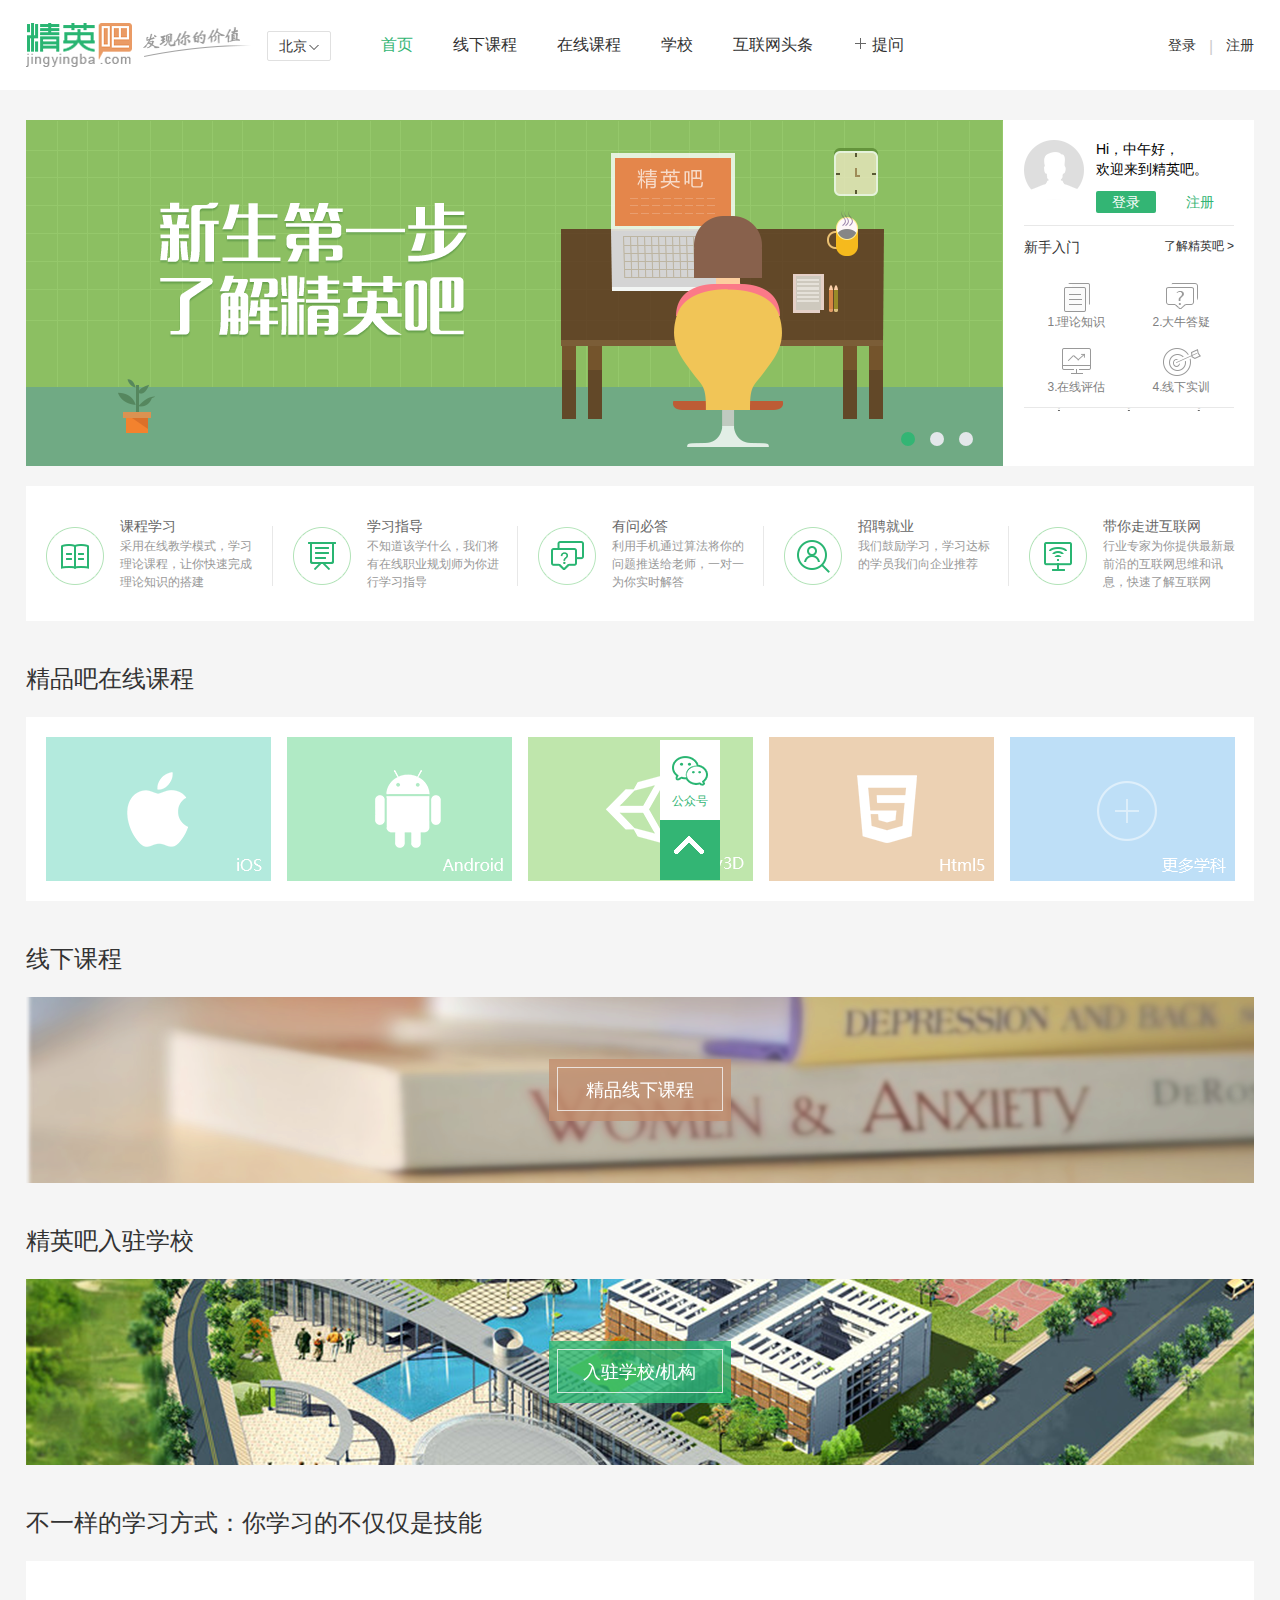
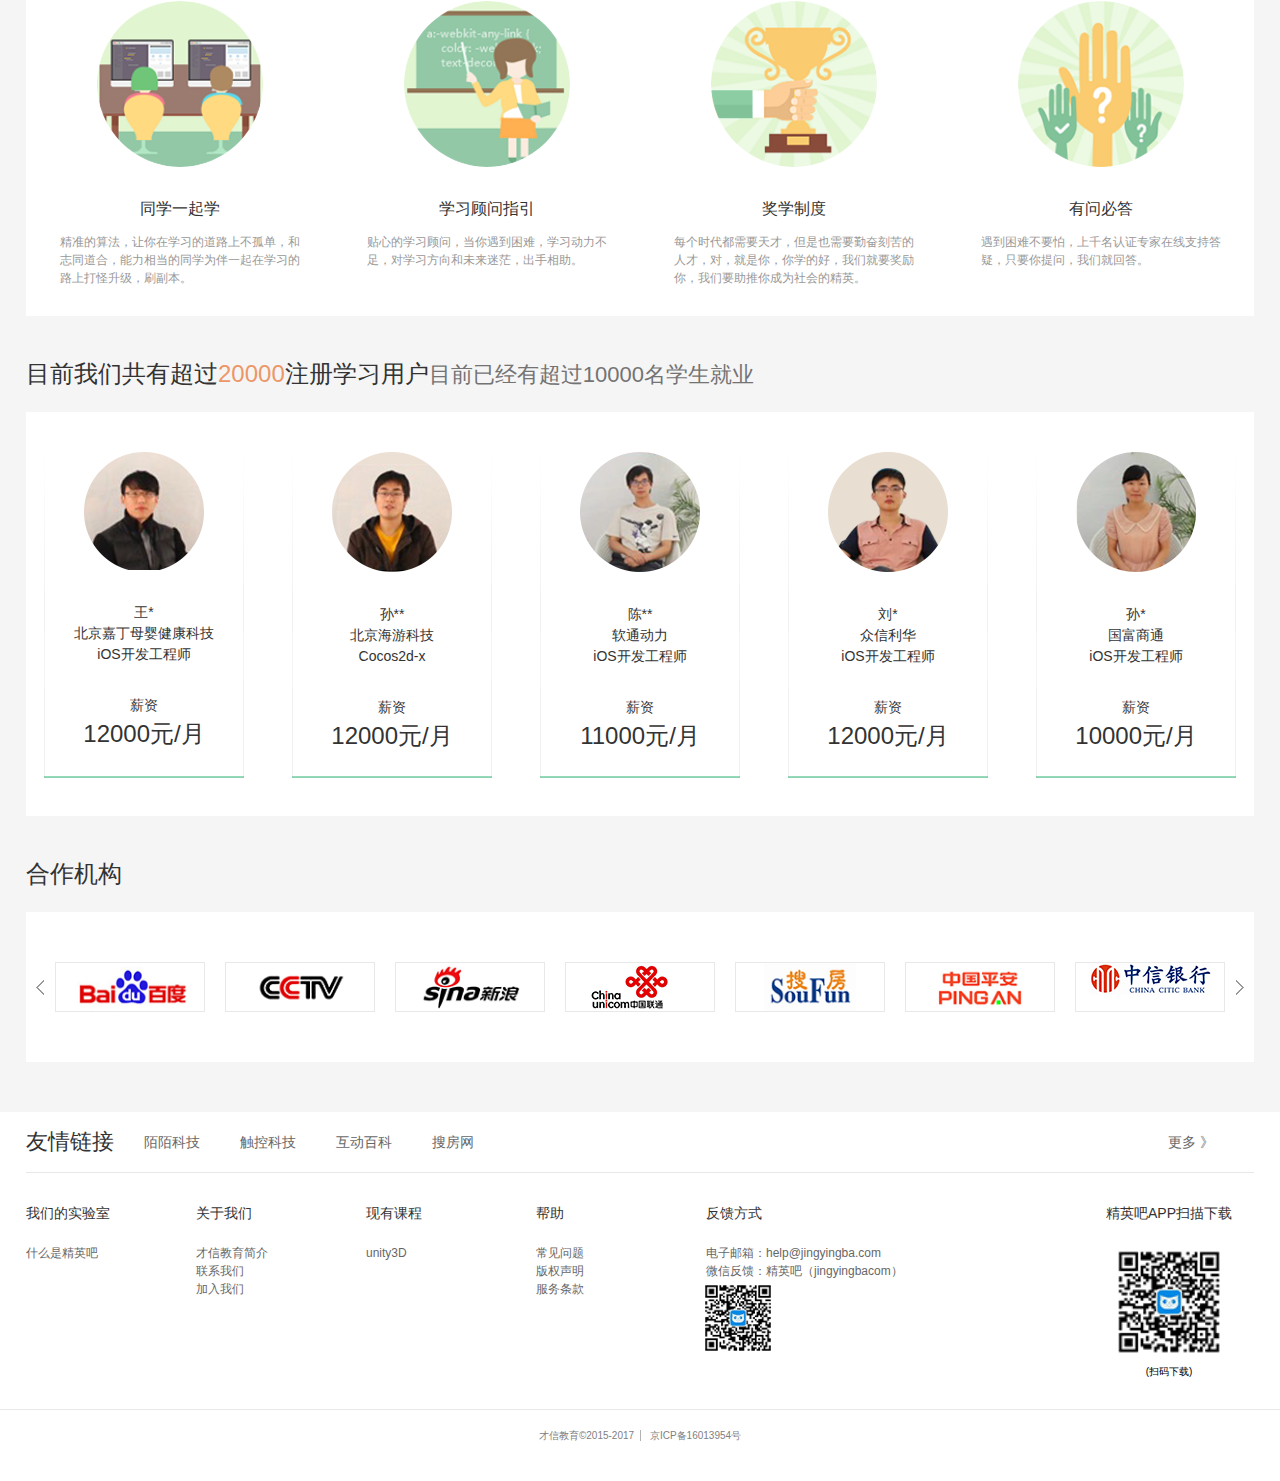
==== index.html @ 9c68c78a "7.28" ====
<!DOCTYPE html>
<html lang="en">
<head>
	<meta charset="UTF-8">
	<title>精英吧</title>
	<!-- <link rel="stylesheet" type="text/css" href="css/public/reset.css"> -->
	<link rel="stylesheet" type="text/css" href="css/index/base.css">
	<link rel="stylesheet" type="text/css" href="css/public/public.css">
	<link rel="stylesheet" type="text/css" href="css/index/index.css">
</head>
<body>
	<!-- 头部的导航区域：-->
	<div class="header-wrap">
		<header class="header-inner clearfix">
			<!-- 图标logo： -->
			<div class="logo-wrap">
				<a href="javascript:void(0)" class="logo-icon"><img src="img/public/logo-icon.png"></a>
				<span class="icon-font"><img src="img/public/logo-font.png"></span>
			</div>
			<!-- 位置： -->
			<div class="geo-location">
				<a href="javascript:void(0)" class="cur-location">北京</a>
				<ul class="city-list-wrap city-list-show-hide clearfix">
					<li>
						<a href="javascript:void(0)">
							<img src="img/index/city1.png" alt="">
							<em>北京</em>
						</a>
					</li>
					<li>
						<a href="javascript:void(0)">
							<img src="img/index/city2.png" alt="">
							<em>大连</em>
						</a>
					</li>
					<li>
						<a href="javascript:void(0)">
							<img src="img/index/city3.png" alt="">
							<em>郑州</em>
						</a>
					</li>
					<li>
						<a href="javascript:void(0)">
							<img src="img/index/city4.png" alt="">
							<em>上海</em>
						</a>
					</li>
					<li>
						<a href="javascript:void(0)">
							<img src="img/index/city5.png" alt="">
							<em>广州</em>
						</a>
					</li>
					<li>
						<a href="javascript:void(0)">
							<img src="img/index/city6.png" alt="">
							<em>西安</em>
						</a>
					</li>
					<li>
						<a href="javascript:void(0)">
							<img src="img/index/city7.png" alt="">
							<em>武汉</em>
						</a>
					</li>
				</ul>
			</div>
			<!-- 功能按键： -->
			<ul class="action-list-wrap clearfix">
				<li>
					<a href="index.html" class="clickActiveColor">首页</a>
				</li>
				<li>
					<a href="javascript:void(0)">线下课程</a>
				</li>
				<li>
					<a href="html/course-list/course-list.html">在线课程</a>
				</li>
				<li>
					<a href="javascript:void(0)">学校</a>
				</li>
				<li>
					<a href="javascript:void(0)">互联网头条</a>
				</li>
				<li>
					<a href="javascript:void(0)"><span class="add-icon"></span>&nbsp;提问</a>
				</li>
			</ul>
			<!-- 登录和注册: -->
			<p class="login-wrap">
				<a href="html/login/login.php?id=0">登录</a>
				<span>&#124;</span>
				<a href="html/login/login.php?id=1">注册</a>
			</p>
		</header>
	</div>
	<!-- 中部的内容区域： -->
	<div class="content-wrap">
		<div class="content-inner">
			<!-- 大图fade效果和登录、注册栏： -->
			<ul class="img-login-wrap clearfix">
				<li class="img-wrap">
					<a href="javascript:void(0)" title="标题">
						<img src="img/index/banner1.png">
					</a>
					<a href="javascript:void(0)"  title="标题">
						<img src="img/index/banner2.png">
					</a>
					<a href="javascript:void(0)" title="标题">
						<img src="img/index/banner3.png">
					</a>
					<p class="select-bar">
						<span class="selectActive"></span>
						<span></span>
						<span></span>
					</p>
				</li>
				<li class="login-wrap">
					<ul class="login-inner clearfix">
						<li>
							<a href="javascript:void(0)" class="user-header-icon"></a>
						</li>
						<li>
							<p><span>Hi</span>，中午好，</p>
							<p>欢迎来到精英吧。</p>
							<p class="btn-wrap">
								<a href="html/login/login.php?id=0" class="login-btn select-active-btn">登录</a>
								<a href="html/login/login.php?id=1" class="create-btn">注册</a>
								<a href="javascript:void(0)" class="my-center">个人中心</a>
							</p>
						</li>
					</ul>
					<ul class="item-wrap clearfix" id="item-wrap">
						<li class="clearfix">
							<a href="javascript:void(0)">新手入门</a>
							<a href="html/beginner/beginner.html">了解精英吧&nbsp;&gt;</a>
						</li>
						<li>
							<a href="javascript:void(0)">1.理论知识</a>
						</li>
						<li>
							<a href="javascript:void(0)">2.大牛答疑</a>
						</li>
						<li>
							<a href="javascript:void(0)">3.在线评估</a>
						</li>
						<li>
							<a href="javascript:void(0)">4.线下实训</a>
						</li>
					</ul>
					<div class="scholarship clearfix">
						<a href="javascript:void(0)">奖学</a>
						<a href="javascript:void(0)">就业</a>
						<a href="javascript:void(0)">圈子</a>
					</div>
				</li>
			</ul>
			<!-- 课程学习等功能菜单： -->
			<ul class="menu-wrap clearfix">
				<li>
					<a href="javascript:void(0)" class="clearfix">
						<div class="left"></div>
						<div class="right">
							<h4>课程学习</h4>
							<p>采用在线教学模式，学习理论课程，让你快速完成理论知识的搭建</p>
						</div>
					</a>
				</li>
				<li>
					<a href="javascript:void(0)" class="clearfix">
						<div class="left"></div>
						<div class="right">
							<h4>学习指导</h4>
							<p>不知道该学什么，我们将有在线职业规划师为你进行学习指导</p>
						</div>
					</a>
				</li>
				<li>
					<a href="javascript:void(0)" class="clearfix">
						<div class="left"></div>
						<div class="right">
							<h4>有问必答</h4>
							<p>利用手机通过算法将你的问题推送给老师，一对一为你实时解答</p>
						</div>
					</a>
				</li>
				<li>
					<a href="javascript:void(0)" class="clearfix">
						<div class="left"></div>
						<div class="right">
							<h4>招聘就业</h4>
							<p>我们鼓励学习，学习达标的学员我们向企业推荐</p>
						</div>
					</a>
				</li>
				<li>
					<a href="javascript:void(0)" class="clearfix">
						<div class="left"></div>
						<div class="right">
							<h4>带你走进互联网</h4>
							<p>行业专家为你提供最新最前沿的互联网思维和讯息，快速了解互联网</p>
						</div>
					</a>
				</li>
			</ul>
			<!-- 精品吧在线课程： -->
			<h2 class="online-courses-title">精品吧在线课程</h2>
			<ul class="on-line-courses clearfix">
				<li class="hasActive">
					<a href="javascript:void(0)">
						<img src="img/index/online_ios.png" alt="">
					</a>
				</li> 
				<li class="expectActive">
					<a href="javascript:void(0)">
						<img src="img/index/online_android.png" alt="">
					</a>
				</li>
				<li class="expectActive">
					<a href="javascript:void(0)">
						<img src="img/index/online_unity3d.png" alt="">
					</a>
				</li>
				<li class="expectActive">
					<a href="javascript:void(0)">
						<img src="img/index/online_html5.png" alt="">
					</a>
				</li>
				<li class="moreActive">
					<a href="javascript:void(0)">
						<img src="img/index/online_more.png" alt="">
					</a>
				</li>
			</ul>
			<!-- 线下课程： -->
			<h2 class="offline-title public-h2">线下课程</h2>
			<a href="javascript:void(0);" class="off-line-courses maskGrayActive">
				<span>精品线下课程</span>
			</a>
			<!-- 入驻学校： -->
			<h2 class="school-title public-h2">精英吧入驻学校</h2>
			<a href="javascript:void(0);" class="enter-school maskGrayActive">
				<span>入驻学校/机构</span>
			</a>
			<!-- 不一样的学习方式：你学习的不仅仅是技能: -->
			<h2 class="learning-way-title public-h2">不一样的学习方式：你学习的不仅仅是技能</h2>
			<ul class="learning-way-wrap clearfix">
				<li class="learning-way1">
					<a href="javascript:void(0)">
						<img src="img/index/learning_way1.png">
						<h3>同学一起学</h3>
						<p>精准的算法，让你在学习的道路上不孤单，和志同道合，能力相当的同学为伴一起在学习的路上打怪升级，刷副本。</p>
					</a>
				</li>
				<li class="learning-way2">
					<a href="javascript:void(0)">
						<img src="img/index/learning_way2.png">
						<h3>学习顾问指引</h3>
						<p>贴心的学习顾问，当你遇到困难，学习动力不足，对学习方向和未来迷茫，出手相助。</p>
					</a>
				</li>
				<li class="learning-way3">
					<a href="javascript:void(0)">
						<img src="img/index/learning_way3.png">
						<h3>奖学制度</h3>
						<p>每个时代都需要天才，但是也需要勤奋刻苦的人才，对，就是你，你学的好，我们就要奖励你，我们要助推你成为社会的精英。</p>
					</a>
				</li>
				<li class="learning-way4">
					<a href="javascript:void(0)">
						<img src="img/index/learning_way4.png">
						<h3>有问必答</h3>
						<p>遇到困难不要怕，上千名认证专家在线支持答疑，只要你提问，我们就回答。</p>
					</a>
				</li>
			</ul>
			<!-- 目前我们共有超过20000注册学习用户目前已经有超过10000名学生就业 :-->
			<h2 class="create-user-title public-h2">目前我们共有超过<em>20000</em>注册学习用户<span>目前已经有超过10000名学生就业</span></h2>
			<ul class="student-list clearfix">
				<li>
					<a href="javascript:void(0)">
						<img src="img/index/icon_user1.png">
						<ul class="each-info-list">
							<li>王*</li>
							<li>北京嘉丁母婴健康科技</li>
							<li>iOS开发工程师</li>
							<li>薪资</li>
							<li>12000元/月</li>
						</ul>
					</a>
				</li>
				<li>
					<a href="javascript:void(0)">
						<img src="img/index/icon_user2.png">
						<ul class="each-info-list">
							<li>孙**</li>
							<li>北京海游科技</li>
							<li>Cocos2d-x</li>
							<li>薪资</li>
							<li>12000元/月</li>
						</ul>
					</a>
				</li>
				<li>
					<a href="javascript:void(0)">
						<img src="img/index/icon_user3.png">
						<ul class="each-info-list">
							<li>陈**</li>
							<li>软通动力</li>
							<li>iOS开发工程师</li>
							<li>薪资</li>
							<li>11000元/月</li>
						</ul>
					</a>
				</li>
				<li>
					<a href="javascript:voi class="each-info-list"d(0)">
						<img src="img/index/icon_user4.png">
						<ul class="each-info-list">
							<li>刘*</li>
							<li>众信利华</li>
							<li>iOS开发工程师</li>
							<li>薪资</li>
							<li>12000元/月</li>
						</ul>
					</a>
				</li>
				<li>
					<a href="javascript:void(0)">
						<img src="img/index/icon_user5.png">
						<ul class="each-info-list">
							<li>孙*</li>
							<li>国富商通</li>
							<li>iOS开发工程师</li>
							<li>薪资</li>
							<li>10000元/月</li>
						</ul>
					</a>
				</li>
			</ul>
			<!-- 合作机构: -->
			<h2 class=" public-h2">合作机构</h2>
			<div class="logo-icon-wrap">
				<div class="logo-icon-container">
					<ul class="logo-icon-inner clearfix">
						<li><a href="javascript:void(0)"><img src="img/index/logo_baidu.png" alt=""></a></li>
						<li><a href="javascript:void(0)"><img src="img/index/logo_cctv.png" alt=""></a></li>
						<li><a href="javascript:void(0)"><img src="img/index/logo_sina.png" alt=""></a></li>
						<li><a href="javascript:void(0)"><img src="img/index/logo_uniom.png" alt=""></a></li>
						<li><a href="javascript:void(0)"><img src="img/index/logo_soufang.png" alt=""></a></li>
						<li><a href="javascript:void(0)"><img src="img/index/logo_pingan.png" alt=""></a></li>
						<li><a href="javascript:void(0)"><img src="img/index/logo_zxbank.png" alt=""></a></li>
						<li><a href="javascript:void(0)"><img src="img/index/logo_cyb.png" alt=""></a></li>
						<li><a href="javascript:void(0)"><img src="img/index/logo_leshi.png" alt=""></a></li>
						<li><a href="javascript:void(0)"><img src="img/index/logo_tx.png" alt=""></a></li>
					</ul>
				</div>
				<span class="left-controler"></span>
				<span class="right-controler"></span>
			</div>
		</div>
	</div>
	<!-- 底部的footer部分： -->
	<div class="footer-wrap">
		<div class="footer-inner">
			<ul class="link-wrap clearfix">
				<li class="link-title">友情链接</li>
				<li class="friend-link"><a href="javascript:void(0)">陌陌科技</a></li>
				<li class="friend-link"><a href="javascript:void(0)">触控科技</a></li>
				<li class="friend-link"><a href="javascript:void(0)">互动百科</a></li>
				<li class="friend-link"><a href="javascript:void(0)">搜房网</a></li>
				<li class="friend-link more-link"><a href="html/link/link.html">更多&nbsp;》</a></li>
			</ul>
			<div class="footer-bottom clearfix">
				<ul class="we-test-room">
					<li>我们的实验室</li>
					<li><a href="javascript:void(0)">什么是精英吧</a></li>
				</ul>
				<ul class="about-we">
					<li>关于我们</li>
					<li><a href="javascript:void(0)">才信教育简介</a></li>
					<li><a href="javascript:void(0)">联系我们</a></li>
					<li><a href="javascript:void(0)">加入我们</a></li>
				</ul>
				<ul class="now-course">
					<li>现有课程</li>
					<li><a href="javascript:void(0)">unity3D</a></li>
				</ul>
				<ul class="help-list">
					<li>帮助</li>
					<li><a href="javascript:void(0)">常见问题</a></li>
					<li><a href="javascript:void(0)">版权声明</a></li>
					<li><a href="javascript:void(0)">服务条款</a></li>
				</ul>
				<ul class="contact-way">
					<li>反馈方式</li>
					<li><a href="javascript:void(0)">电子邮箱：help@jingyingba.com</a></li>
					<li><a href="javascript:void(0)">微信反馈：精英吧（jingyingbacom）</a></li>
					<li><img src="img/index/code-2d.png"></li>
				</ul>
				<ul class="app-download">
					<li>精英吧APP扫描下载</li>
					<li><img src="img/index/code-2d.png"></li>
					<li>(扫码下载)</li>
				</ul>
			</div>
		</div>
	</div>
	<!-- 最底部的信息: -->
	<address>
		<a href="javascript:void(0)">才信教育©2015-2017</a>
		<a href="javascript:void(0)">京ICP备16013954号</a>
	</address>
	<!-- 主页右侧的返回顶部的部分： -->
	<div class="go-top-wrap">
		<a href="javascript:void(0)" class="wx-btn">公众号</a>
		<a href="javascript:void(0)" class="gotop-btn"></a>
	</div>
	<script type="text/javascript" src="js/public/jquery.min.js"></script>
	<script type="text/javascript">
		$(function(){
			// <!-- 位置部分绑定的事件 ： -->
			$("body").on("click",function(){
				$(".cur-location").removeClass("clickActive");
				$(".city-list-wrap").addClass("city-list-show-hide");
			})
			$(".cur-location").on("click",function(e){
				$(".cur-location").toggleClass("clickActive");
				$(".city-list-wrap").toggleClass("city-list-show-hide");
				e.stopPropagation();  //阻止事件传播(冒泡)
			})
			$(".city-list-wrap").on("mouseenter","li",function(){
				var index=$(this).index();
				$(".city-list-wrap img").removeClass("grayActive").eq(index).addClass("grayActive");
			})
			$(".city-list-wrap").on("click","li",function(){
				var index=$(this).index();
				var txt=$(".city-list-wrap em").eq(index).text();
				$(".cur-location").text(txt);
				// 事件模拟：
				$(".cur-location").trigger("click");
			})
			// 大图fade效果的事件：
			var index=0;
			$(".select-bar>span").on("click",function(){
				index=$(this).index();
				fade();
			})
			function fade(){
				$(".img-wrap>a").fadeOut(500).eq(index).fadeIn(500);
				$(".select-bar>span").removeClass("selectActive").eq(index).addClass("selectActive");
			}
			function fadeLoop(){
				index++;
				if(index>=$(".select-bar>span").length){
					index=0;
				}
				fade();
			}
			var timer=setInterval(fadeLoop,2000);
			$(".img-wrap>a").on("mouseenter",function(){
				clearInterval(timer);
			})
			$(".img-wrap>a").on("mouseleave",function(){
				timer=setInterval(fadeLoop,2000);
			})
			// 底部的logo图标的事件：
			var len=$(".logo-icon-inner>li").length;
			var lastELe=$(".logo-icon-inner>li").eq(len-1);
			var firstEle=$(".logo-icon-inner>li").eq(0);
			$(".right-controler").on("click",function(){
				firstEle=$(".logo-icon-inner>li").eq(0);
				lastELe=$(".logo-icon-inner>li").eq(len-1);
				lastELe.css("width","0");
				lastELe.insertBefore(firstEle);
				lastELe.stop().animate({
					width:"150",
				},200)
			})
			$(".left-controler").on("click",function(){
				firstEle=$(".logo-icon-inner>li").eq(0);
				lastELe=$(".logo-icon-inner>li").eq(len-1);
				firstEle.stop().animate({
					width:"0",
				},200,function(){
					firstEle.css("width","150");
					firstEle.appendTo($(".logo-icon-inner"));
				})
			})
			// 返回顶部的事件：
			// 设置$(".go-top-wrap")的位置：
			$(".go-top-wrap").css("left",$(window).width()/2+$("footer").width()/2+20);
			// 改变屏幕大小时触发：
			$(window).resize(function(){
				$(".go-top-wrap").css("left",$(window).width()/2+$("footer").width()/2+20);
			})
			// 点击返回顶部：
			$(".gotop-btn").on("click",function(){
				$("html,body").animate({//加html兼容ie
					"scrollTop":"0",
				},600)
			})
			
		})
	</script>
</body>
</html>
---- css/index/base.css ----
html,body {margin:0; padding:0; font:10px/1.5 helvetica,arial,"sont";}
div,dl,dt,dd,ul,ol,li,h1,h2,h3,h4,h5,h6,pre,form,fieldset,input,textarea,blockquote,p{padding:0; margin:0;}
table,td,tr,th{font-size:10px;}
a{color:#333;}
ol,ul {list-style:none;}
li{list-style-type:none;}
input,select {/*-webkit-appearance:none;*/outline: none;}
h1,h2,h3,h4,h5,h6{font-size:inherit; font-weight:normal;}
address,cite,code,em,th,i{font-weight:normal; font-style:normal;}
.clearfix{*zoom:1;}
.clearfix:after{display:block; overflow:hidden; clear:both; height:0; visibility:hidden; content:".";}
---- css/public/public.css ----
/*********************头部导航样式 begin ：*********************/
a{
	text-decoration: none;
}
.header-wrap{
	background-color: #fff;
}
.header-inner{
	position: relative;
	width: 1228px;
	height: 90px;
	margin:0 auto;
	/*border:1px solid red;*/
}
div.logo-wrap{
	float: left;
	padding-top: 23px;
}
.logo-wrap>a{
	margin-right: 8px;
}
.logo-wrap>span>img{
	margin-bottom: 10px;
}
div.geo-location{
	float: left;
	position: relative;
	top:31px;
	width: 62px;
	height: 28px;
	margin-left: 16px;
}
a.cur-location{
	position: relative;
	display: inline-block;
	width: 62px;
	height: 28px;
	line-height: 28px;
	font-size: 14px;
	text-align: center;
	border:1px solid #e0e0e0;
	border-radius: 2px;
	z-index: 1;
	background-color: #fff;
}
.cur-location.clickActive{
	border-bottom:none;
	border-bottom-left-radius: 0;
	border-bottom-right-radius: 0;
}
.cur-location:after{
	content: '';
	display: inline-block;
	width: 10px;
	height: 5px;
	vertical-align: middle;
	margin-left: 2px;
	background: url(../../img/index/down-direction.png) no-repeat;
}
.cur-location.clickActive:after{
	margin-bottom: 4px;
	-webkit-transform: rotateZ(180deg);
	-ms-transform: rotateZ(180deg);
	-o-transform: rotateZ(180deg);
	transform: rotateZ(180deg);
}
ul.city-list-wrap{
	position: absolute;
	top: 28px;
	left: 0;
	width: 334px;
	padding:25px 20px 12px;
	border:1px solid #e0e0e0;
	border-radius: 2px;
	z-index: 10;
	background-color: #fff;
}
.city-list-show-hide{
	display: none;
}
.city-list-wrap>li{
	float: left;
	margin-bottom:12px;
	font-size: 12px;
	line-height: 2;
	width: 78px;
	text-align: center;
}
.city-list-wrap>li:nth-child(3n+2){
	margin:0 30px;
}
.grayActive{
	/*使图片变灰：*/
	/*-webkit-filter: grayscale(60%);
    -moz-filter: grayscale(60%);
    -ms-filter: grayscale(60%);
    -o-filter: grayscale(60%);
    filter: grayscale(60%);
    filter: gray;*/
    opacity: 0.6;
}
ul.action-list-wrap{
	float: left;
	margin-left: 52px;
}
.action-list-wrap>li{
	float: left;
	margin-right: 40px;
}
.action-list-wrap>li>a{
	display: block;
	height: 90px;
	line-height: 90px;
	font-size: 16px;
}
.action-list-wrap>li>a>span{
	display: inline-block;
	width: 15px;
	height: 15px;
	background:url(../../img/index/more-icon-bg.png) no-repeat;
	background-position: 0px -480px;
}
.action-list-wrap>li>a:hover{
	color: #33b574;
}
.action-list-wrap>li>a:hover .add-icon{
	background-position: 0px -500px;
}
.action-list-wrap>li>a.clickActiveColor{
	color: #33b574;
}
.login-wrap{
	float: right;
	height: 90px;
	line-height: 90px;
}
.login-wrap>a{
	font-size: 14px;
}
.login-wrap>a:hover{
	color: #33b574;
}
.login-wrap>span{
	font-size: 16px;
	vertical-align: middle;
	margin:0 10px;
	color: #ccc;
}
/*********************头部导航样式 end *********************/
/********************底部的footer部分 begin ：**************************/
.footer-wrap{
	width: 100%;
	background-color: #fff;
	border-bottom: 1px solid #e8e8e8; 
}
.footer-inner{
	width: 1228px;
	margin:0 auto;
}
ul.link-wrap{
	height: 60px;
	border-bottom: 1px solid #e8e8e8; 
}
.link-wrap>li{
	line-height: 60px;
}
li.link-title{
	float: left;
	font-size: 22px;
	color: #333;
	margin-right: 30px;
}
li.friend-link>a{
	float: left;
	font-size: 14px;
	color: #676767;
	margin-right: 40px;
}
li.friend-link>a:hover{
	color: #333;
}
li.more-link>a{
	float: right;
}
/*底部部分：*/
.footer-bottom{
	margin-top: 30px;
	padding-bottom: 30px;
	/*border-bottom: 1px solid #e8e8e8; */
}
.footer-bottom>ul{
	float: left;
	min-width: 170px;
}
.footer-bottom>ul.app-download{
	float: right;
}
.footer-bottom>ul>li:first-child{
	font-size: 14px;
	color: #333;
	margin-bottom: 20px;
}
.footer-bottom>ul>li:first-child~li>a{
	font-size: 12px;
	color: #676767;
}
.footer-bottom>ul>li:first-child~li>a:hover{
	color: #333;
}
.contact-way>li>img{
	width: 76px;
	margin-left: -6px;
}
.app-download>li>img{
	width: 116px;
}
.app-download>li{
	text-align: center;
}
/********************底部的footer部分 end **************************/
/*******************最底部的信息 begin ：*******************/
address{
	padding-top:18px;
	padding-bottom: 38px;
	text-align: center;
	background-color: #fff;
}
address>a{
	color: #808083;
}
address>a:first-child{
	padding-right: 6px;
	border-right: 1px solid #b3b3b3;
	cursor: text;
}
address>a:last-child:last-child{
	padding-left: 6px;
}
address>a:last-child:hover{
	color: #29b583;
}
/*******************最底部的信息 end *******************/
/******************用户登录后的头部的样式 begin ：*********************/
.logo2-wrap{
	position: relative;
	height: 44px;
	line-height: 44px;
}
.logo2-icon{
	display: inline-block;
	height: 44px;
	padding-right: 10px;
	border-right: 1px solid #ccc;
	vertical-align: middle;
}
.logo2-wrap>span{
	font-size: 14px;
	color: #999;
}
/*<!-- 个人中心: -->*/
.login2-wrap{
	position: relative;
}
.login2-wrap>img{
	vertical-align: middle;
	margin-right: 6px;
}
.login2-wrap:after{
	content: '';
	display: inline-block;
	width: 16px;
	height: 10px;
	/*border: 1px solid red;*/
	background: url(../../img/index/more-icon-bg.png) no-repeat;
	background-position: 1px -396px;
}
.login2-wrap:hover .each-center-wrap{
	display: block;
}
.login2-wrap>a.each-center-title{
	color: #333;
}
ul.each-center-wrap{
	position: absolute;
	left: 16px;
	top: 70px;
	width: 88px;
	border: 1px solid #ddd;
	border-bottom: none;
	background-color: #fff;
	display: none;
}
.each-center-wrap>li{
	border-bottom: 1px solid #ddd;
}
.each-center-wrap>li:hover{
	background-color: #f5f5f5;
}
.each-center-wrap>li>a{
	display: block;
	height: 30px;
	line-height: 30px;
	text-align: center;
	color: #333;
	font-size: 12px;
}
/******************用户登录后的头部的样式 end *********************/
---- css/index/index.css ----
/******************中部内容区域的样式 begin ：******************/
.content-wrap{
	background-color: #f5f5f5;
	padding-bottom: 50px;
}
.content-inner{
	width: 1228px;
	margin:0 auto;
	padding-top: 30px;
}
/*****大图fade及登录、注册栏：*****/
.img-login-wrap{
	background-color: white;
	margin-bottom: 20px;
}
li.img-wrap{
	float: left;
	position: relative;
	width: 977px;
	height: 346px;
	overflow: hidden;
}
.img-wrap>a{
	display: none;
	position: absolute;
	top: 0;
	left: 0;
	/*opacity: 0.5;
	-webkit-transition: opacity 1s linear;
	-o-transition: opacity 1s linear;
	transition: opacity 1s linear;*/
}
.img-wrap>a:first-child{
	display: block;
}
.select-bar{
	position: absolute;
	bottom: 16px;
	right: 30px;
}
.select-bar>span{
	display: inline-block;
	width: 14px;
	height: 14px;
	border-radius: 50%;
	margin-left: 12px;
	background-color: #e3e7ea;
	cursor: pointer;
}
.select-bar>span.selectActive{
	background-color: #33b574;
}
li.login-wrap{
	float: right;
	width: 250px;
	box-sizing: border-box;
	padding:20px;
	padding-bottom: 0;
	font-size: 14px;
	line-height: 1.4;
}
ul.login-inner>li{
	float: left;
}
ul.login-inner>li:first-child{
	margin-right: 12px;
}
.user-header-icon{
	display: inline-block;
	width: 60px;
	height: 60px;
	background-color: red;
	background: url(../../img/index/user_header.png) no-repeat;
	background-position: 0 0;
}
p.btn-wrap{
	margin:12px 0;
}
p.btn-wrap>a{
	color: #33b473;
	height: 22px;
	text-align: center;
	line-height: 22px;
	border-radius: 2px;
}
p.btn-wrap>.login-btn{
	background-color: #33b574;
	color: white;
	margin-right: 10px;
}
.btn-wrap>a:hover{
	background-color: #169853;
	color: white;
}
a.login-btn,a.create-btn{
	display: inline-block;
	/*display: none;*/
	width: 60px;
	
}
p.btn-wrap>a.my-center{
	display: inline-block;
	display: none;
	width: 80px;
	height: 22px;
	background-color: #33b574;
	color: white;
}
ul.item-wrap{
	border-top:1px solid #e8e8e8;
	border-bottom:1px solid #e8e8e8;
	padding-top: 12px;
	padding-bottom: 12px;
}
.item-wrap>li:first-child{
	font-size: 14px;
	margin-bottom: 8px;
}
.item-wrap>li:first-child>a:last-child{
	font-size: 12px;
	float: right;
}
.item-wrap>li:first-child>a:last-child:hover{
	color:#33b574;
}
.item-wrap>li{

}
.item-wrap>li:first-child~li{
	width: 50%;
	float: left;
	text-align: center;
	margin-top: 16px;
}
.item-wrap>li:first-child~li>a{
	display: block;
	font-size: 12px;
	color:#808080;
}
.item-wrap>li:first-child~li>a:before{
	content: '';
	display: block;
	margin: 0 auto;
	width: 40px;
	height: 32px;
	/*border: 1px solid red;*/
	background:url(../../img/index/icon_bg.png) no-repeat;
	
}
#item-wrap>li:nth-child(2)>a:before{
	background-position: 0px 1px;
}
#item-wrap>li:nth-child(3)>a:before{
	background-position: 0px -38px;
}
#item-wrap>li:nth-child(4)>a:before{
	background-position: 0px -74px;
}
#item-wrap>li:nth-child(5)>a:before{
	background-position: 0px -110px;
}
#item-wrap>li:first-child~li>a:hover{
	color:#33b574;
}
#item-wrap>li:nth-child(2)>a:hover:before{
	background-position: 0px -148px;
}
#item-wrap>li:nth-child(3)>a:hover:before{
	background-position: 0px -187px;
}
#item-wrap>li:nth-child(4)>a:hover:before{
	background-position: 0px -223px;
}
#item-wrap>li:nth-child(5)>a:hover:before{
	background-position: 0px -259px;
}
div.scholarship>a{
	float: left;
	width: 33.3%;
	text-align: center;
	text-decoration: underline;
	font-size:1px;
	color: #666;
	line-height: 2.6;
}
.scholarship>a:hover{
	color: #33b574;
}

/****<!-- 课程学习等功能菜单样式： -->****/
ul.menu-wrap{
	padding-top: 30px;
	padding-bottom: 30px;
	background-color: white;
}
.menu-wrap>li{
	width: 20%;
	float: left;
}
.menu-wrap a>div{
	float: left;
}
.menu-wrap a>div.left{
	width: 58px;
	height: 60px;
	border:none;
	outline: none;
	background:url(../../img/index/menu_icon_bg.png) no-repeat;
	padding-left: 20px;
	border-left: 1px solid #e8e8e8;
	margin-top:10px;
}
.menu-wrap>li:nth-child(1) div.left{
	background-position: 20px 1px;
	border-left: none;
}
.menu-wrap>li:nth-child(2) div.left{
	background-position: 20px -67px;
}
.menu-wrap>li:nth-child(3) div.left{
	background-position: 20px -135px;
}
.menu-wrap>li:nth-child(4) div.left{
	background-position: 20px -203px;
}
.menu-wrap>li:nth-child(5) div.left{
	background-position: 20px -271px;
}
.menu-wrap a>div.right{
	float: left;
	margin-left: 16px;
	width: 136px;
}
.menu-wrap a>div.right>h4{
	font-size: 14px;
	color: #666;
}
.menu-wrap a>div.right>p{
	font-size: 12px;
	color:#999;
}
/******<!-- 精品吧在线课程： -->*****/
h2.online-courses-title{
	font-size: 24px;
	margin:40px 0 20px;
	color: #333;
}
ul.on-line-courses{
	background-color: #fff;
	padding-top:20px;
	padding-bottom: 20px;
}
.on-line-courses>li{
	position: relative;
	float: left;
	height: 144px;
	margin-right: 16px;
	opacity: 0.8;
}
.on-line-courses>li:first-child{
	margin-left: 20px;
}
.on-line-courses>li.hasActive:hover{
	opacity: 1;
}
.on-line-courses>li.expectActive:hover:after{
	content: '正在录制，敬请期待!';
	display: block;
	position: absolute;
	top: 0;
	left: 0;
	width: 100%;
	height: 144px;
	line-height: 144px;
	text-align: center;
	background-color: rgba(0,0,0,0.6);
	font-size: 14px;
	color: #fff;
	cursor: default;
}
.on-line-courses>li.moreActive:hover>a{
	cursor: default;
}
/****<!-- 线下课程： -->****/
h2.public-h2{
	font-size: 24px;
	margin:40px 0 20px;
	color: #333;
}
h2.offline-title{
	
}
a.off-line-courses{
	position: relative;
	display: block;
	width: 1228px;
	height: 186px;
	background:url(../../img/index/offline_bg.png);
	background-position: 0px -430px;
	line-height: 186px;
}
a.maskGrayActive:after{
	content: '';
	display: block;
	position: absolute;
	top: 0;
	left: 0;
	width: 100%;
	height: 100%;
	background-color: rgba(0,0,0,0);
	z-index: 0;
}
a.maskGrayActive:hover:after{
	background-color: rgba(0,0,0,0.1);
}
a.off-line-courses>span{
	display: block;
	position: absolute;
	top: 50%;
	left: 50%;
	width: 182px;
	height: 62px;
	line-height: 62px;
	text-align: center;
	margin-top: -31px;
	margin-left:-91px;
	color: #fff;
	font-size: 18px;
	background:url(../../img/index/offline_small_bg.png);
	z-index: 1;
}
/****<!-- 入驻学校： -->****/
a.enter-school{
	position: relative;
	display: block;
	width: 1228px;
	height: 186px;
	background:url(../../img/index/school_bg.png);
	background-position: 0px -430px;
	line-height: 186px;
}
a.enter-school>span{
	display: block;
	position: absolute;
	top: 50%;
	left: 50%;
	width: 182px;
	height: 62px;
	line-height: 62px;
	text-align: center;
	margin-top: -31px;
	margin-left:-91px;
	color: #fff;
	font-size: 18px;
	background:url(../../img/index/school_small_bg.png);
	z-index: 1;
}
/*<!-- 不一样的学习方式：你学习的不仅仅是技能: -->*/
ul.learning-way-wrap{
	background-color: #fff;
	height: 355px;
	box-sizing: border-box;
	padding-top: 40px;
}
.learning-way-wrap>li{
	width: 25%;
	float: left;
}
.learning-way-wrap>li>a{
	cursor: default;
}
.learning-way-wrap>li>a>img{
	display: block;
	margin:0 auto;
	width: 166px;
	height: 166px;
	border-radius: 100%;
}
.learning-way-wrap>li>a>h3{
	text-align: center;
	font-size: 16px;
	color: #333;
	margin:30px 0 12px;
}
.learning-way-wrap>li>a>p{
	width: 240px;
	margin:0 auto;
	font-size: 12px;
	color: #999;
}
/***<!-- 目前我们共有超过20000注册学习用户目前已经有超过10000名学生就业 :-->***/
h2.create-user-title>span{
	color: #737373;
	font-size: 22px;
}
h2.create-user-title>em{
	color: #ec9767;
}
ul.student-list{
	background-color: #fff;
	padding-top: 40px;
	padding-bottom: 38px;
}
.student-list>li{
	float: left;
	width: 200px;
	height: 326px;
	
	/*background-color: cyan;*/
	background:url(../../img/index/learninguser_bg.png);
}
.student-list>li:first-child{
	margin-left: 18px;
}
.student-list>li:first-child~li{
	margin-left: 48px;
}
.student-list>li>a>img{
	display: block;
	margin:0 auto;
}
ul.each-info-list{
	margin-top:32px;
}
.each-info-list>li{
	text-align: center;
	color: #333;
	font-size: 14px;
}
.each-info-list>li:nth-child(4){
	margin-top:30px;
}
.each-info-list>li:nth-child(5){
	font-size: 24px;
}
/***<!-- 合作机构: -->***/
.logo-icon-wrap{
	position: relative;
	background-color: #fff;
	width: 1228px;
	height: 50px;
	padding-top: 50px;
	padding-bottom: 50px;
}
.logo-icon-container{
	position: relative;
	width: 1190px;
	height: 50px;
	margin:0 auto;
	overflow: hidden;
}
.logo-icon-inner{
	width: 5000px;
	/*border:1px solid red;*/
	height: 50px;
	-webkit-user-select:none;
}
.logo-icon-inner>li{
	float: left;
	margin:0 10px;
	width: 150px;
	height: 50px;
	
}
.logo-icon-inner>li>a{
	display: block;
	width: 150px;
	height: 50px;
	box-sizing: border-box;
	border:1px solid #e8e8e8;
}
.logo-icon-inner>li>a>img{
	display: block;
	margin:0 auto;
	max-height: 48px;
}
.left-controler{
	position: absolute;
	left: 10px;
	top: 68px;
	width: 8px;
	height: 15px;
	background:url(../../img/index/controler_left.png) no-repeat;
	cursor: pointer;
	-webkit-user-select:none;
}
.right-controler{
	position: absolute;
	right: 10px;
	top: 68px;
	width: 8px;
	height: 15px;
	background:url(../../img/index/controler_right.png) no-repeat;
	cursor: pointer;
	-webkit-user-select:none;
}
/**********************中部内容区域的样式 end **********************/

/**************<!-- 主页右侧的返回顶部的部分 begin ： -->***************/
.go-top-wrap{
	position: fixed;
	left: 1228px;
	bottom: 20px;
	/*z-index: 10;*/
}
.wx-btn{
	display: block;
	width: 60px;
	height: 80px;
	box-sizing: border-box;
	padding-top: 16px;
	/*border:1px solid red;*/
	font-size: 12px;
	color: #33b574;
	text-align: center;
	line-height: 2.6;
	background-color: #fff;
}
.wx-btn:hover{
	background-color: #f5f5f5;
}
.wx-btn:before{
	content: '';
	display: block;
	width: 36px;
	height: 30px;
	margin:0 auto;
	/*background-color: red;*/
	background: url(../../img/index/icon_wx.png) no-repeat;
	background-position: -17px 0;
}
.wx-btn:after{
	content: '';
	display: block;
	display: none;
	position: absolute;
	top: -30px;
	right: 80px;
	width: 150px;
	height: 150px;
	background: url(../../img/index/code-2d.png) no-repeat;
	background-size: 100% 100%;
	z-index: 10;
}
.wx-btn:hover:after{
	display: block;
}
.gotop-btn{
	display: block;
	position: relative;	
	width: 60px;
	height: 60px;
	background-color: #33b574;
}

.gotop-btn:before{
	content: '';
	display: block;
	position: absolute;
	top: 16px;
	left: 14px;
	width: 32px;
	height: 29px;
	background: url(../../img/index/go_top.png) no-repeat;
}
/********************<!-- 主页右侧的返回顶部的部分 end -->********************/
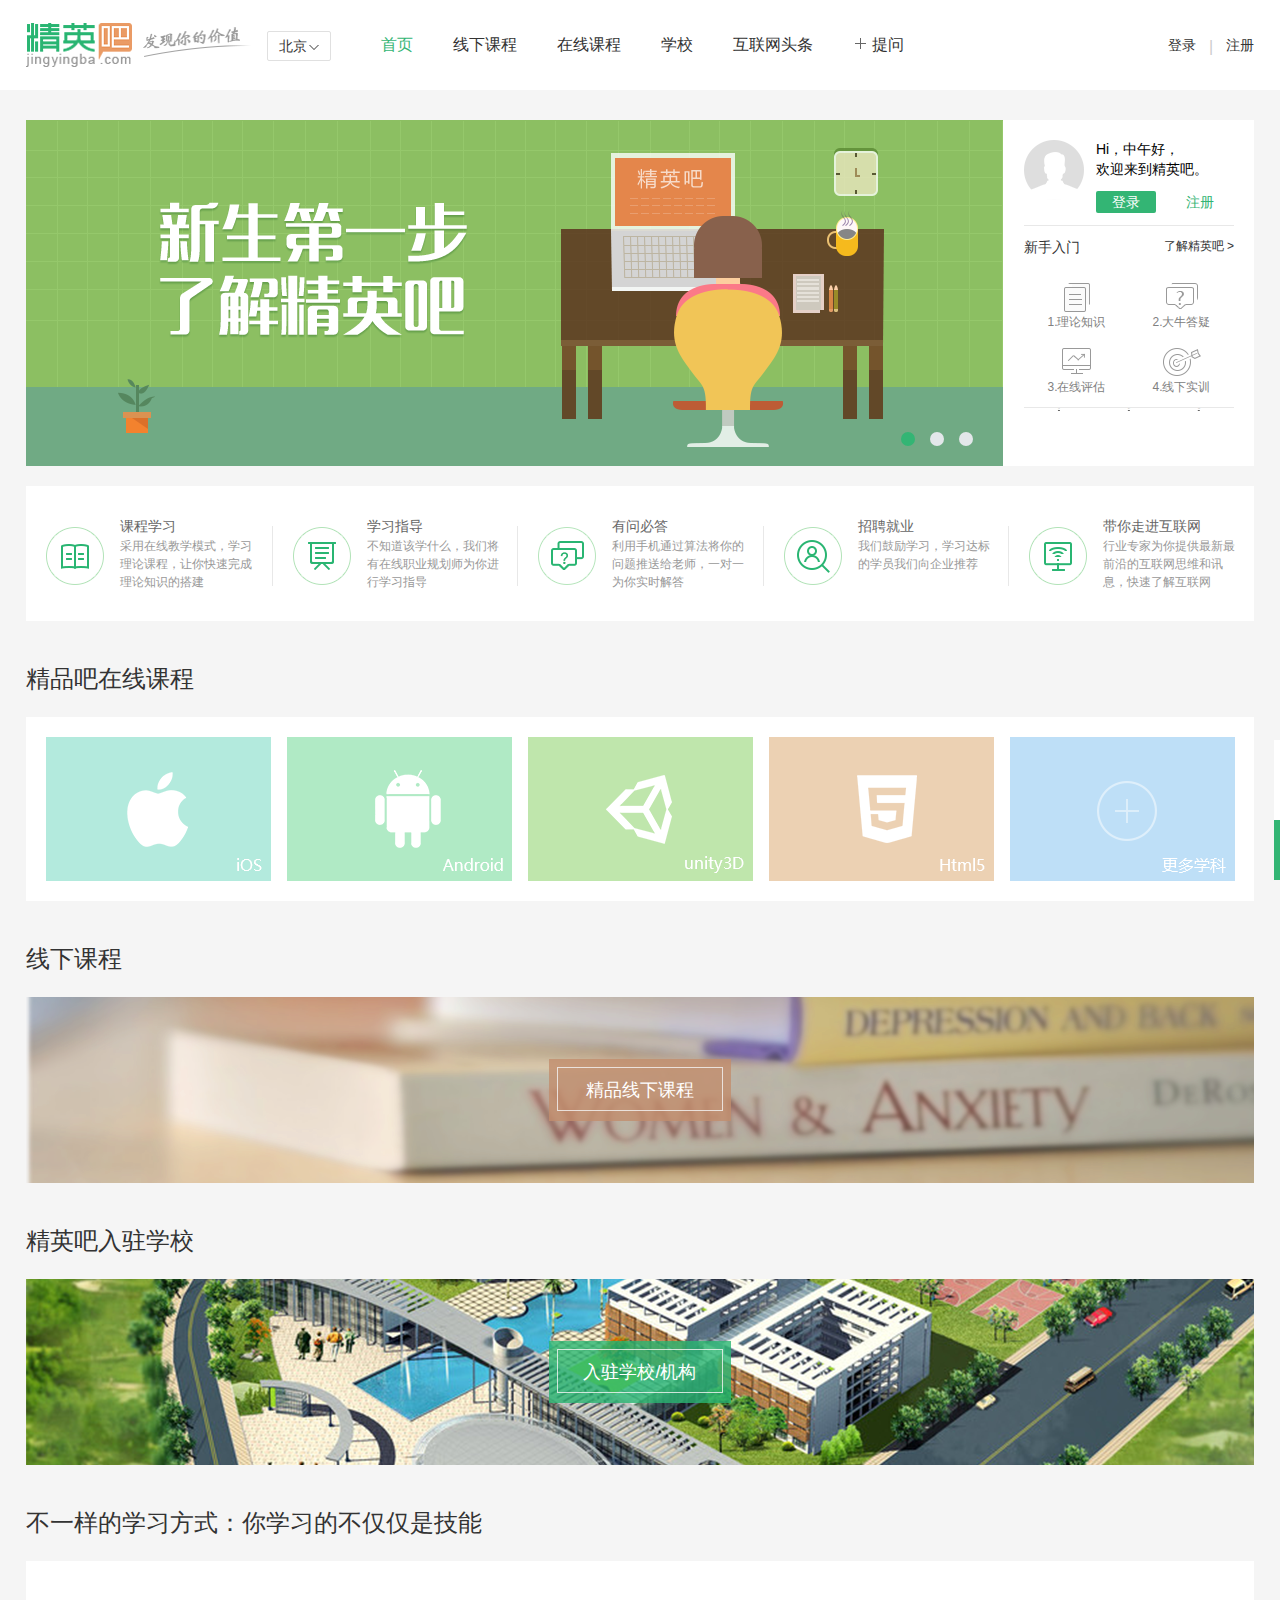
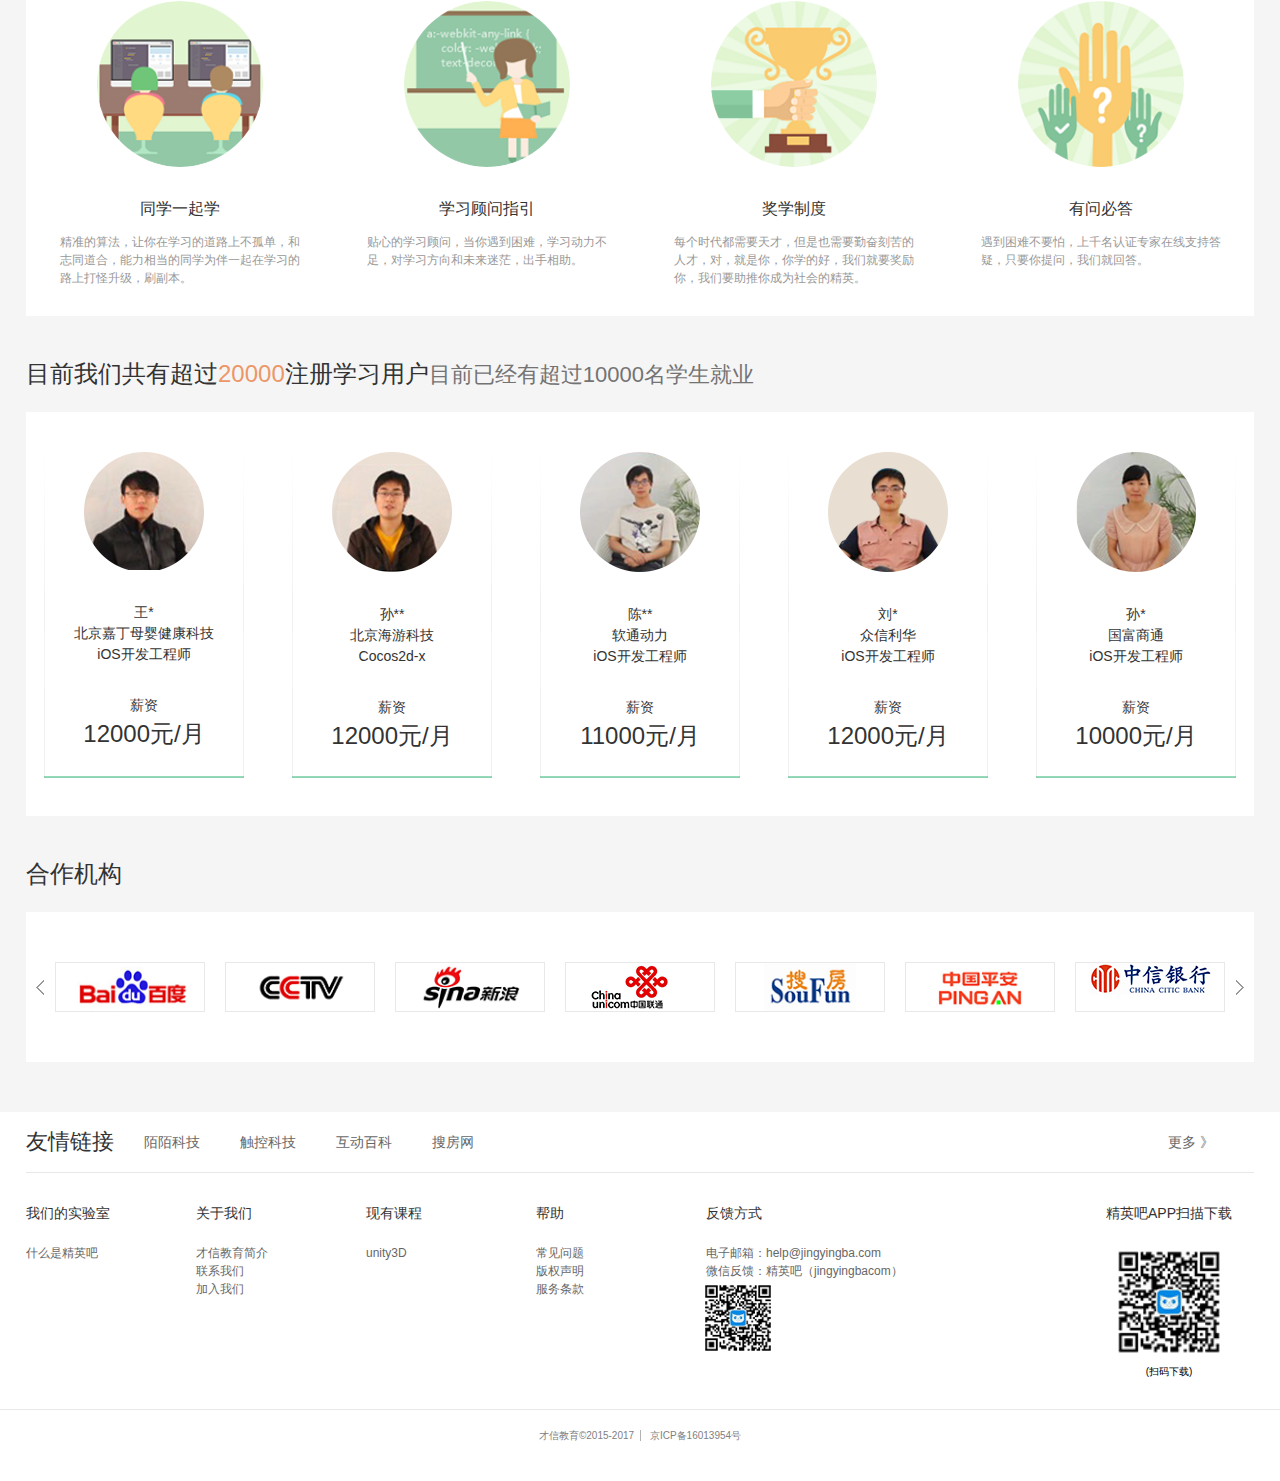
==== commit 5bab8ed9: "index.html" ====
--- a/index.html
+++ b/index.html
@@ -489,10 +489,10 @@
 			})
 			// 返回顶部的事件：
 			// 设置$(".go-top-wrap")的位置：
-			$(".go-top-wrap").css("left",$(window).width()/2+$("footer").width()/2+20);
+			$(".go-top-wrap").css("left",$(window).width()/2+$(".footer-inner").width()/2+20);
 			// 改变屏幕大小时触发：
 			$(window).resize(function(){
-				$(".go-top-wrap").css("left",$(window).width()/2+$("footer").width()/2+20);
+				$(".go-top-wrap").css("left",$(window).width()/2+$(".footer-inner").width()/2+20);
 			})
 			// 点击返回顶部：
 			$(".gotop-btn").on("click",function(){
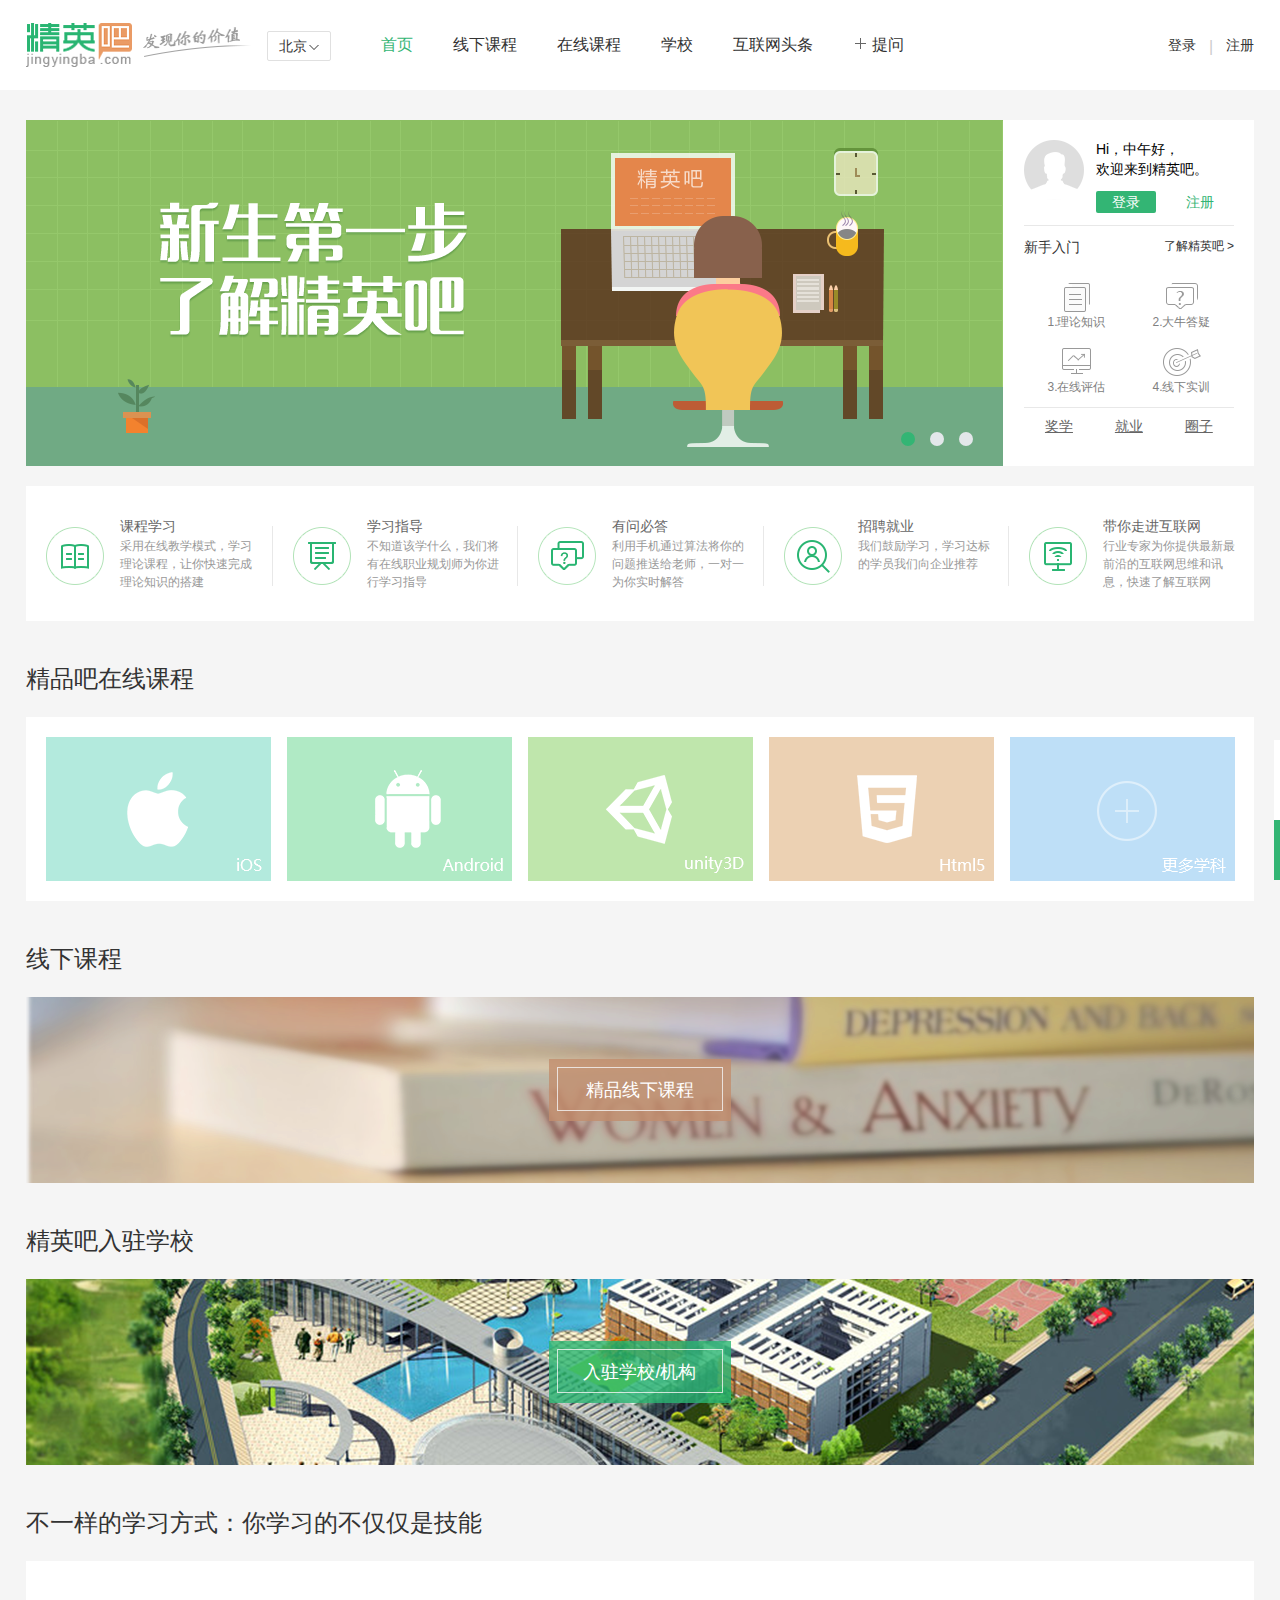
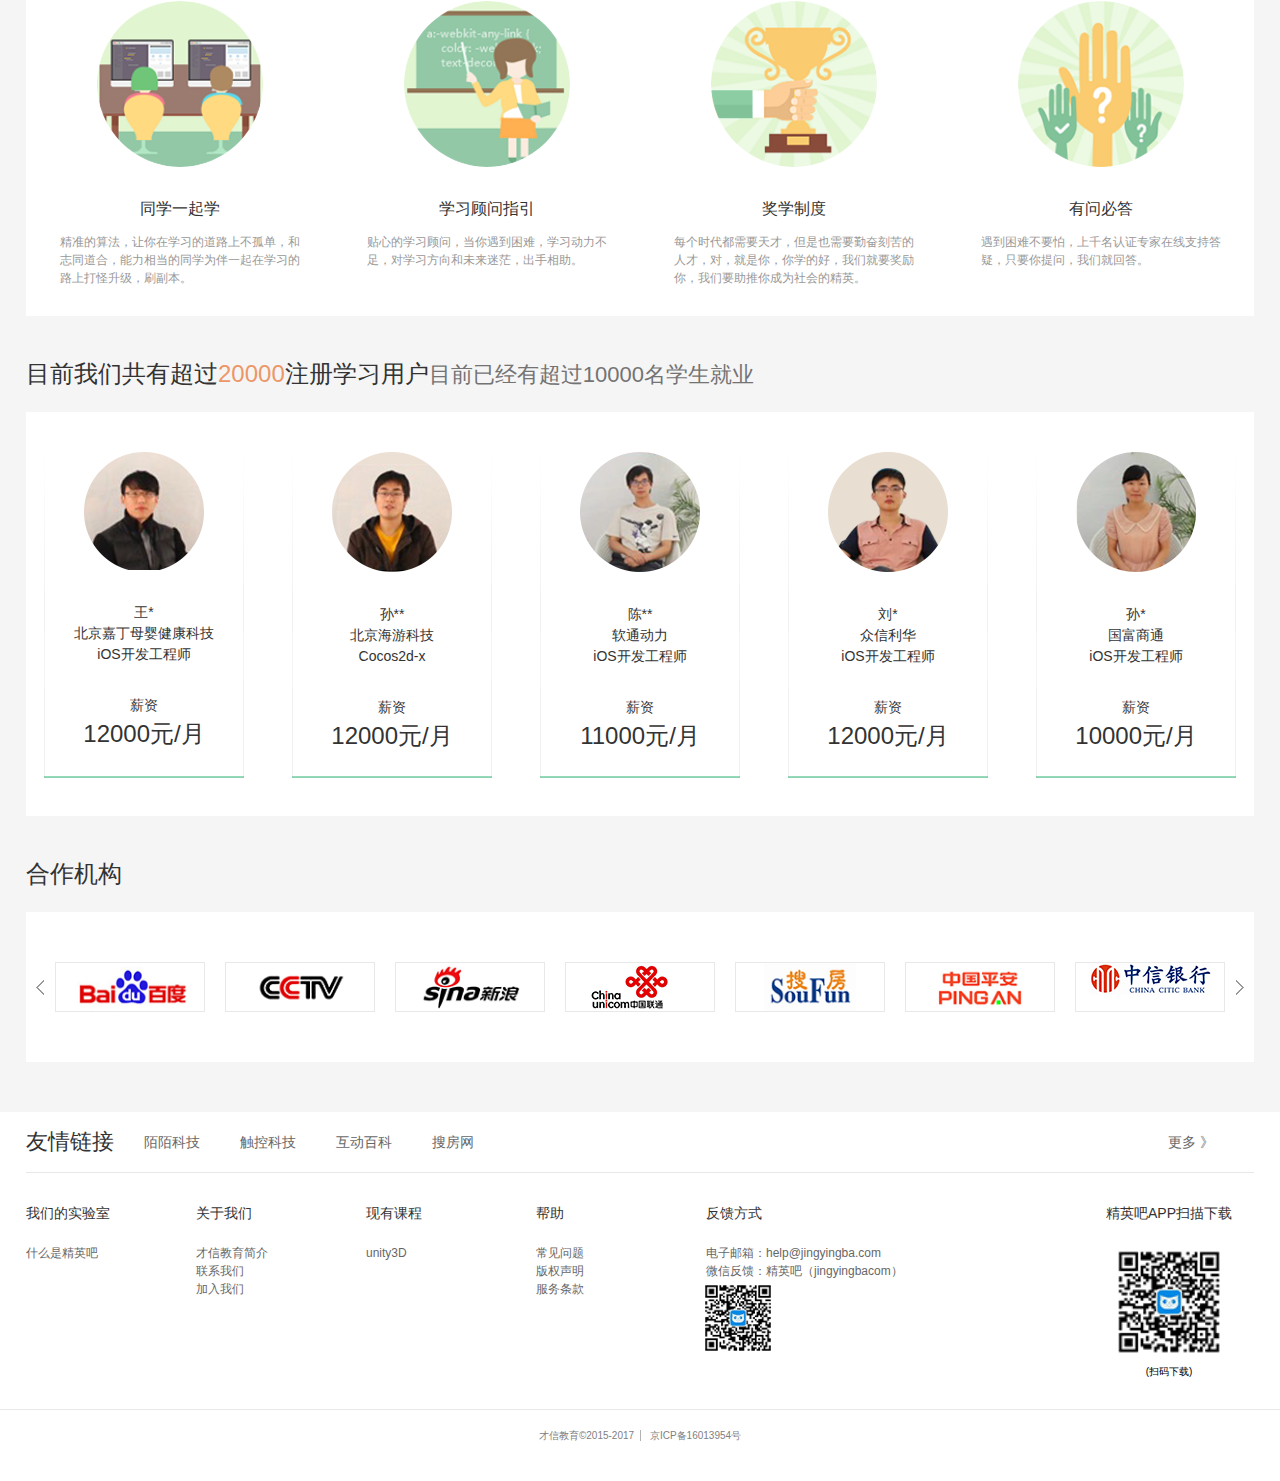
==== commit 8d26faea: "Merge branch 'gh-pages' of https://github.com/atwill1991/jingYingBa into gh-pages" ====
--- a/index.html
+++ b/index.html
@@ -11,7 +11,7 @@
 <body>
 	<!-- 头部的导航区域：-->
 	<div class="header-wrap">
-		<header class="header-inner clearfix">
+		<div class="header-inner clearfix">
 			<!-- 图标logo： -->
 			<div class="logo-wrap">
 				<a href="javascript:void(0)" class="logo-icon"><img src="img/public/logo-icon.png"></a>
@@ -27,7 +27,7 @@
 							<em>北京</em>
 						</a>
 					</li>
-					<li>
+					<li class="middle">
 						<a href="javascript:void(0)">
 							<img src="img/index/city2.png" alt="">
 							<em>大连</em>
@@ -45,7 +45,7 @@
 							<em>上海</em>
 						</a>
 					</li>
-					<li>
+					<li class="middle">
 						<a href="javascript:void(0)">
 							<img src="img/index/city5.png" alt="">
 							<em>广州</em>
@@ -71,13 +71,13 @@
 					<a href="index.html" class="clickActiveColor">首页</a>
 				</li>
 				<li>
-					<a href="javascript:void(0)">线下课程</a>
+					<a href="http://172.16.14.16/jingyingba/html/Navbar/Courselist/Courselist.html">线下课程</a>
 				</li>
 				<li>
 					<a href="html/course-list/course-list.html">在线课程</a>
 				</li>
 				<li>
-					<a href="javascript:void(0)">学校</a>
+					<a href="./html/Navbar/School/School.html">学校</a>
 				</li>
 				<li>
 					<a href="javascript:void(0)">互联网头条</a>
@@ -88,11 +88,11 @@
 			</ul>
 			<!-- 登录和注册: -->
 			<p class="login-wrap">
-				<a href="html/login/login.php?id=0">登录</a>
+				<a href="html/login/login.html">登录</a>
 				<span>&#124;</span>
-				<a href="html/login/login.php?id=1">注册</a>
+				<a href="html/login/login.html">注册</a>
 			</p>
-		</header>
+		</div>
 	</div>
 	<!-- 中部的内容区域： -->
 	<div class="content-wrap">
@@ -124,8 +124,8 @@
 							<p><span>Hi</span>，中午好，</p>
 							<p>欢迎来到精英吧。</p>
 							<p class="btn-wrap">
-								<a href="html/login/login.php?id=0" class="login-btn select-active-btn">登录</a>
-								<a href="html/login/login.php?id=1" class="create-btn">注册</a>
+								<a href="html/login/login.html" class="login-btn select-active-btn">登录</a>
+								<a href="html/login/login.html" class="create-btn">注册</a>
 								<a href="javascript:void(0)" class="my-center">个人中心</a>
 							</p>
 						</li>
@@ -157,7 +157,7 @@
 			</ul>
 			<!-- 课程学习等功能菜单： -->
 			<ul class="menu-wrap clearfix">
-				<li>
+				<li class="one">
 					<a href="javascript:void(0)" class="clearfix">
 						<div class="left"></div>
 						<div class="right">
@@ -166,7 +166,7 @@
 						</div>
 					</a>
 				</li>
-				<li>
+				<li class="two">
 					<a href="javascript:void(0)" class="clearfix">
 						<div class="left"></div>
 						<div class="right">
@@ -175,7 +175,7 @@
 						</div>
 					</a>
 				</li>
-				<li>
+				<li class="third">
 					<a href="javascript:void(0)" class="clearfix">
 						<div class="left"></div>
 						<div class="right">
@@ -184,7 +184,7 @@
 						</div>
 					</a>
 				</li>
-				<li>
+				<li class="four">
 					<a href="javascript:void(0)" class="clearfix">
 						<div class="left"></div>
 						<div class="right">
@@ -193,7 +193,7 @@
 						</div>
 					</a>
 				</li>
-				<li>
+				<li class="five">
 					<a href="javascript:void(0)" class="clearfix">
 						<div class="left"></div>
 						<div class="right">
@@ -362,7 +362,7 @@
 	</div>
 	<!-- 底部的footer部分： -->
 	<div class="footer-wrap">
-		<div class="footer-inner">
+		<div class="footer">
 			<ul class="link-wrap clearfix">
 				<li class="link-title">友情链接</li>
 				<li class="friend-link"><a href="javascript:void(0)">陌陌科技</a></li>
@@ -489,10 +489,10 @@
 			})
 			// 返回顶部的事件：
 			// 设置$(".go-top-wrap")的位置：
-			$(".go-top-wrap").css("left",$(window).width()/2+$(".footer-inner").width()/2+20);
+			$(".go-top-wrap").css("left",$(window).width()/2+$(".footer").width()/2+20);
 			// 改变屏幕大小时触发：
 			$(window).resize(function(){
-				$(".go-top-wrap").css("left",$(window).width()/2+$(".footer-inner").width()/2+20);
+				$(".go-top-wrap").css("left",$(window).width()/2+$(".footer").width()/2+20);
 			})
 			// 点击返回顶部：
 			$(".gotop-btn").on("click",function(){
--- a/css/index/base.css
+++ b/css/index/base.css
@@ -8,4 +8,5 @@
 h1,h2,h3,h4,h5,h6{font-size:inherit; font-weight:normal;}
 address,cite,code,em,th,i{font-weight:normal; font-style:normal;}
 .clearfix{*zoom:1;}
-.clearfix:after{display:block; overflow:hidden; clear:both; height:0; visibility:hidden; content:".";}+.clearfix:after{display:block; overflow:hidden; clear:both; height:0; visibility:hidden; content:".";}
+img{border-style: none;}--- a/css/public/public.css
+++ b/css/public/public.css
@@ -36,7 +36,7 @@
 	width: 62px;
 	height: 28px;
 	line-height: 28px;
-	font-size: 14px;
+	font-size: 1.4rem;
 	text-align: center;
 	border:1px solid #e0e0e0;
 	border-radius: 2px;
@@ -81,12 +81,12 @@
 .city-list-wrap>li{
 	float: left;
 	margin-bottom:12px;
-	font-size: 12px;
+	font-size: 1.2rem;
 	line-height: 2;
 	width: 78px;
 	text-align: center;
 }
-.city-list-wrap>li:nth-child(3n+2){
+.middle,.between{
 	margin:0 30px;
 }
 .grayActive{
@@ -111,7 +111,7 @@
 	display: block;
 	height: 90px;
 	line-height: 90px;
-	font-size: 16px;
+	font-size: 1.6rem;
 }
 .action-list-wrap>li>a>span{
 	display: inline-block;
@@ -135,13 +135,13 @@
 	line-height: 90px;
 }
 .login-wrap>a{
-	font-size: 14px;
+	font-size: 1.4rem;
 }
 .login-wrap>a:hover{
 	color: #33b574;
 }
 .login-wrap>span{
-	font-size: 16px;
+	font-size: 1.6rem;
 	vertical-align: middle;
 	margin:0 10px;
 	color: #ccc;
@@ -153,7 +153,7 @@
 	background-color: #fff;
 	border-bottom: 1px solid #e8e8e8; 
 }
-.footer-inner{
+.footer{
 	width: 1228px;
 	margin:0 auto;
 }
@@ -166,13 +166,13 @@
 }
 li.link-title{
 	float: left;
-	font-size: 22px;
+	font-size: 2.2rem;
 	color: #333;
 	margin-right: 30px;
 }
 li.friend-link>a{
 	float: left;
-	font-size: 14px;
+	font-size: 1.4rem;
 	color: #676767;
 	margin-right: 40px;
 }
@@ -196,12 +196,12 @@
 	float: right;
 }
 .footer-bottom>ul>li:first-child{
-	font-size: 14px;
+	font-size: 1.4rem;
 	color: #333;
 	margin-bottom: 20px;
 }
 .footer-bottom>ul>li:first-child~li>a{
-	font-size: 12px;
+	font-size: 1.2rem;
 	color: #676767;
 }
 .footer-bottom>ul>li:first-child~li>a:hover{
@@ -223,7 +223,7 @@
 	padding-top:18px;
 	padding-bottom: 38px;
 	text-align: center;
-	background-color: #fff;
+	
 }
 address>a{
 	color: #808083;
@@ -254,7 +254,7 @@
 	vertical-align: middle;
 }
 .logo2-wrap>span{
-	font-size: 14px;
+	font-size: 1.4rem;
 	color: #999;
 }
 /*<!-- 个人中心: -->*/
@@ -302,6 +302,6 @@
 	line-height: 30px;
 	text-align: center;
 	color: #333;
-	font-size: 12px;
+	font-size: 1.2rem;
 }
 /******************用户登录后的头部的样式 end *********************/
--- a/css/index/index.css
+++ b/css/index/index.css
@@ -57,7 +57,7 @@
 	box-sizing: border-box;
 	padding:20px;
 	padding-bottom: 0;
-	font-size: 14px;
+	font-size: 1.4rem;
 	line-height: 1.4;
 }
 ul.login-inner>li{
@@ -114,11 +114,11 @@
 	padding-bottom: 12px;
 }
 .item-wrap>li:first-child{
-	font-size: 14px;
+	font-size: 1.4rem;
 	margin-bottom: 8px;
 }
 .item-wrap>li:first-child>a:last-child{
-	font-size: 12px;
+	font-size: 1.2rem;
 	float: right;
 }
 .item-wrap>li:first-child>a:last-child:hover{
@@ -135,7 +135,7 @@
 }
 .item-wrap>li:first-child~li>a{
 	display: block;
-	font-size: 12px;
+	font-size: 1.2rem;
 	color:#808080;
 }
 .item-wrap>li:first-child~li>a:before{
@@ -180,7 +180,7 @@
 	width: 33.3%;
 	text-align: center;
 	text-decoration: underline;
-	font-size:1px;
+	font-size: 1.4rem;
 	color: #666;
 	line-height: 2.6;
 }
@@ -211,20 +211,20 @@
 	border-left: 1px solid #e8e8e8;
 	margin-top:10px;
 }
-.menu-wrap>li:nth-child(1) div.left{
+.menu-wrap>.one div.left{
 	background-position: 20px 1px;
 	border-left: none;
 }
-.menu-wrap>li:nth-child(2) div.left{
+.menu-wrap>.two div.left{
 	background-position: 20px -67px;
 }
-.menu-wrap>li:nth-child(3) div.left{
+.menu-wrap>.third div.left{
 	background-position: 20px -135px;
 }
-.menu-wrap>li:nth-child(4) div.left{
+.menu-wrap>.four div.left{
 	background-position: 20px -203px;
 }
-.menu-wrap>li:nth-child(5) div.left{
+.menu-wrap>.five div.left{
 	background-position: 20px -271px;
 }
 .menu-wrap a>div.right{
@@ -233,16 +233,16 @@
 	width: 136px;
 }
 .menu-wrap a>div.right>h4{
-	font-size: 14px;
+	font-size: 1.4rem;
 	color: #666;
 }
 .menu-wrap a>div.right>p{
-	font-size: 12px;
+	font-size: 1.2rem;
 	color:#999;
 }
 /******<!-- 精品吧在线课程： -->*****/
 h2.online-courses-title{
-	font-size: 24px;
+	font-size: 2.4rem;
 	margin:40px 0 20px;
 	color: #333;
 }
@@ -275,7 +275,7 @@
 	line-height: 144px;
 	text-align: center;
 	background-color: rgba(0,0,0,0.6);
-	font-size: 14px;
+	font-size: 1.4rem;
 	color: #fff;
 	cursor: default;
 }
@@ -284,7 +284,7 @@
 }
 /****<!-- 线下课程： -->****/
 h2.public-h2{
-	font-size: 24px;
+	font-size: 2.4rem;
 	margin:40px 0 20px;
 	color: #333;
 }
@@ -326,7 +326,7 @@
 	margin-top: -31px;
 	margin-left:-91px;
 	color: #fff;
-	font-size: 18px;
+	font-size: 1.8rem;
 	background:url(../../img/index/offline_small_bg.png);
 	z-index: 1;
 }
@@ -352,7 +352,7 @@
 	margin-top: -31px;
 	margin-left:-91px;
 	color: #fff;
-	font-size: 18px;
+	font-size: 1.8rem;
 	background:url(../../img/index/school_small_bg.png);
 	z-index: 1;
 }
@@ -379,20 +379,20 @@
 }
 .learning-way-wrap>li>a>h3{
 	text-align: center;
-	font-size: 16px;
+	font-size: 1.6rem;
 	color: #333;
 	margin:30px 0 12px;
 }
 .learning-way-wrap>li>a>p{
 	width: 240px;
 	margin:0 auto;
-	font-size: 12px;
+	font-size: 1.2rem;
 	color: #999;
 }
 /***<!-- 目前我们共有超过20000注册学习用户目前已经有超过10000名学生就业 :-->***/
 h2.create-user-title>span{
 	color: #737373;
-	font-size: 22px;
+	font-size: 2.2rem;
 }
 h2.create-user-title>em{
 	color: #ec9767;
@@ -426,13 +426,13 @@
 .each-info-list>li{
 	text-align: center;
 	color: #333;
-	font-size: 14px;
+	font-size: 1.4rem;
 }
 .each-info-list>li:nth-child(4){
 	margin-top:30px;
 }
 .each-info-list>li:nth-child(5){
-	font-size: 24px;
+	font-size: 2.4rem;
 }
 /***<!-- 合作机构: -->***/
 .logo-icon-wrap{
@@ -511,7 +511,7 @@
 	box-sizing: border-box;
 	padding-top: 16px;
 	/*border:1px solid red;*/
-	font-size: 12px;
+	font-size: 1.2rem;
 	color: #33b574;
 	text-align: center;
 	line-height: 2.6;
@@ -537,10 +537,9 @@
 	position: absolute;
 	top: -30px;
 	right: 80px;
-	width: 150px;
-	height: 150px;
-	background: url(../../img/index/code-2d.png) no-repeat;
-	background-size: 100% 100%;
+	width: 182px;
+	height: 172px;
+	background: url(../../img/index/code-2d-2.png) no-repeat;
 	z-index: 10;
 }
 .wx-btn:hover:after{
